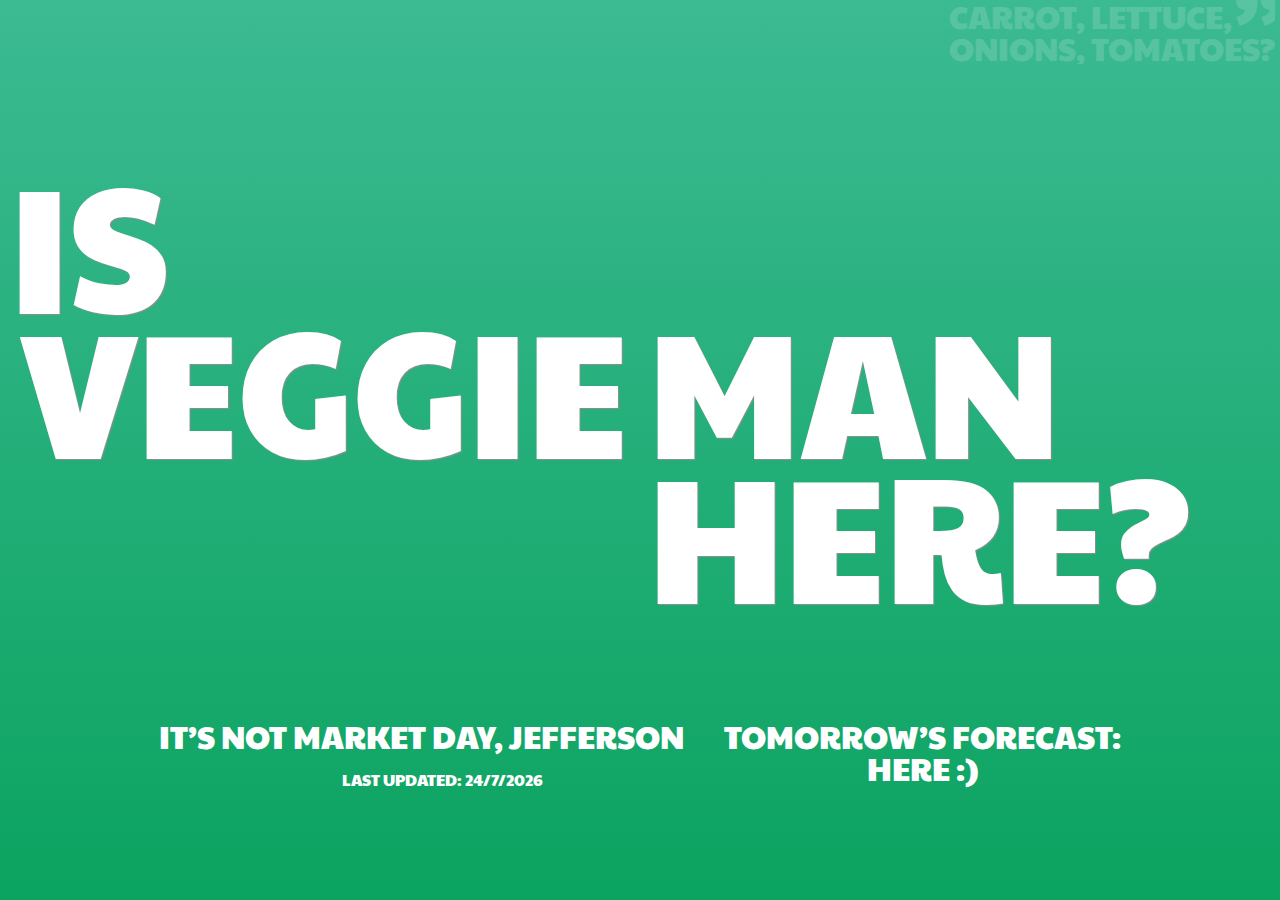
==== index.html @ 0c442a81 "Config changes as he is here this week :)" ====
<!DOCTYPE html>
<html lang="en">
<head>
	<meta charset="utf-8" />
	<!-- Prefetch the DNS for externally hosted files - http://goo.gl/TOCXgm -->
	<link rel="dns-prefetch" href="https://fonts.googleapis.com">
	<link rel="preconnect" href="https://fonts.gstatic.com" crossorigin>

	<meta http-equiv="X-UA-Compatible" content="IE=edge">
	<title>isveggiemanhere?</title>
	<meta name="viewport" content="width=device-width, initial-scale=1">

	<meta name="description" content="Find the answer to most important question every Wednesday and Saturday. Is veggie man here?">
	<meta name="robots" content="INDEX,FOLLOW">

	<link rel="stylesheet" href="assets/styles/main.min.css" />

	<link href="https://fonts.googleapis.com/css?family=Paytone+One" rel="stylesheet">

	<link rel="apple-touch-icon" sizes="180x180" href="/apple-touch-icon.png">
	<link rel="icon" type="image/png" sizes="32x32" href="/favicon-32x32.png">
	<link rel="icon" type="image/png" sizes="16x16" href="/favicon-16x16.png">
	<link rel="manifest" href="/site.webmanifest">
	<link rel="mask-icon" href="/safari-pinned-tab.svg" color="#5bbad5">
	<meta name="msapplication-TileColor" content="#00a300">
	<meta name="theme-color" content="#ffffff">
</head>
<body>
	<h1 class="is-he-here">
		<span>Is</span>
		<span>Veggie</span>
		<span>Man</span>
		<span>Here?</span>
	</h1>

	<div class="messages">
		<div>
			<h2 class="js-is-he-here"></h2>
			<p>Last updated: <span class="js-current-date"></span></p>
		</div>

		<div class="forecast-message">
			<h2 class="js-will-he-be-here">Tomorrow&rsquo;s forecast:<br>Here :)</h2>
		</div>
	</div>

	<blockquote>
		Carrot, lettuce,<br>onions, tomatoes?
	</blockquote>

	<script src="assets/scripts/main.min.js"></script>
</body>
</html>
---- assets/styles/main.min.css ----
html,body,div,span,applet,object,iframe,h1,h2,h3,h4,h5,h6,p,blockquote,pre,a,abbr,acronym,address,big,cite,code,del,dfn,em,img,ins,kbd,q,s,samp,small,strike,strong,sub,sup,tt,var,b,u,i,center,dl,dt,dd,ol,ul,li,fieldset,form,label,legend,table,caption,tbody,tfoot,thead,tr,th,td,article,aside,canvas,details,embed,figure,figcaption,footer,header,hgroup,menu,nav,output,ruby,section,summary,time,mark,audio,video{margin:0;padding:0;border:0;font-size:100%;font:inherit;vertical-align:baseline}article,aside,details,figcaption,figure,footer,header,hgroup,menu,nav,section{display:block}body{line-height:1}ol,ul{list-style:none}blockquote,q{quotes:none}blockquote:before,blockquote:after,q:before,q:after{content:'';content:none}table{border-collapse:collapse;border-spacing:0}html{-moz-user-select:none;-ms-user-select:none;-webkit-user-select:none;background:linear-gradient(to top,#0ba360,#3cba92);color:#fff;cursor:url(../images/clippers.png),auto;font-family:'Paytone One',sans-serif;min-height:100vh;text-transform:uppercase;user-select:none}.is-he-here{align-content:center;display:grid;font-size:5em;height:80vh;grid-gap:20px;grid-template-rows:repeat(4,55px);padding:0 20px;text-shadow:1px 1px 1px #909090}.is-he-here span{display:block}.messages{text-align:center}.messages h2{font-size:2rem}.messages p{margin-top:20px}.forecast-message{display:none}blockquote{display:none;font-size:2em;opacity:.15;overflow:hidden;position:absolute;right:5px;top:0}blockquote:before{content:'\201D';display:block;font-size:3em;right:-10px;position:absolute;top:-30px}.he-is-here blockquote{opacity:.85}.he-is-here blockquote:before{opacity:.25}@media screen and (min-width:768px){.is-he-here{font-size:6em;grid-template-columns:repeat(2,auto 1fr)}.is-he-here span:nth-child(1){grid-row:1;margin-left:-5px}.is-he-here span:nth-child(2){grid-row:2}.is-he-here span:nth-child(3){grid-column:2;grid-row:2}.is-he-here span:nth-child(4){grid-column:2;grid-row:3}blockquote{display:block}.messages{display:flex;justify-content:center}.messages * + *{margin-left:40px}.forecast-message{display:flex}}@media screen and (min-width:960px){.is-he-here{font-size:8em;grid-template-rows:repeat(3,125px)}.is-he-here span:nth-child(1){margin-left:-10px}}@media screen and (min-width:1220px){.is-he-here{font-size:11em}}@media screen and (min-width:1920px){.is-he-here{font-size:14em;grid-gap:65px 20px;padding:0 40px}.messages{margin-top:40px}}
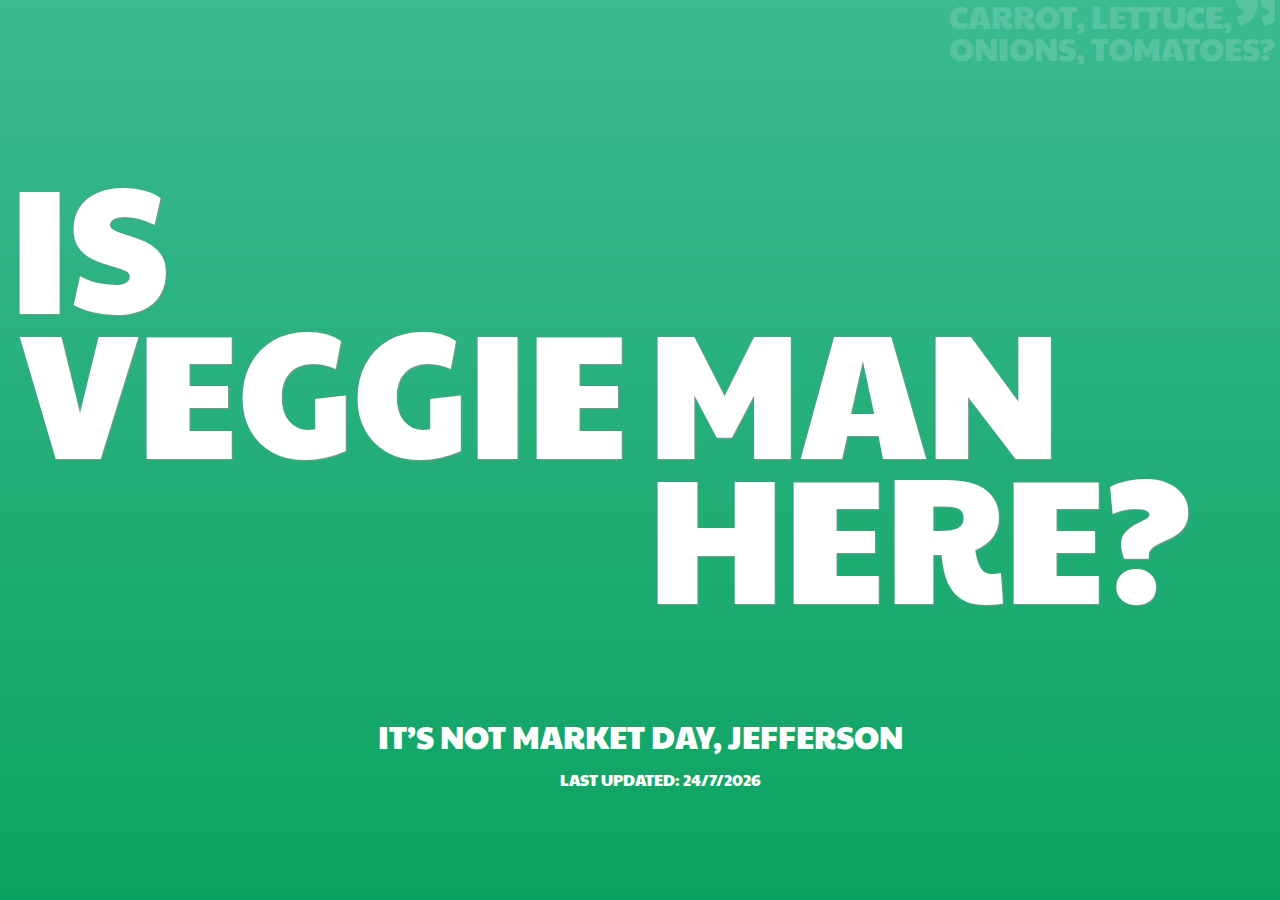
==== commit beecc73b: "Remove forecast" ====
--- a/index.html
+++ b/index.html
@@ -39,9 +39,9 @@
 			<p>Last updated: <span class="js-current-date"></span></p>
 		</div>
 
-		<div class="forecast-message">
+		<!-- <div class="forecast-message">
 			<h2 class="js-will-he-be-here">Tomorrow&rsquo;s forecast:<br>Here :)</h2>
-		</div>
+		</div> -->
 	</div>
 
 	<blockquote>
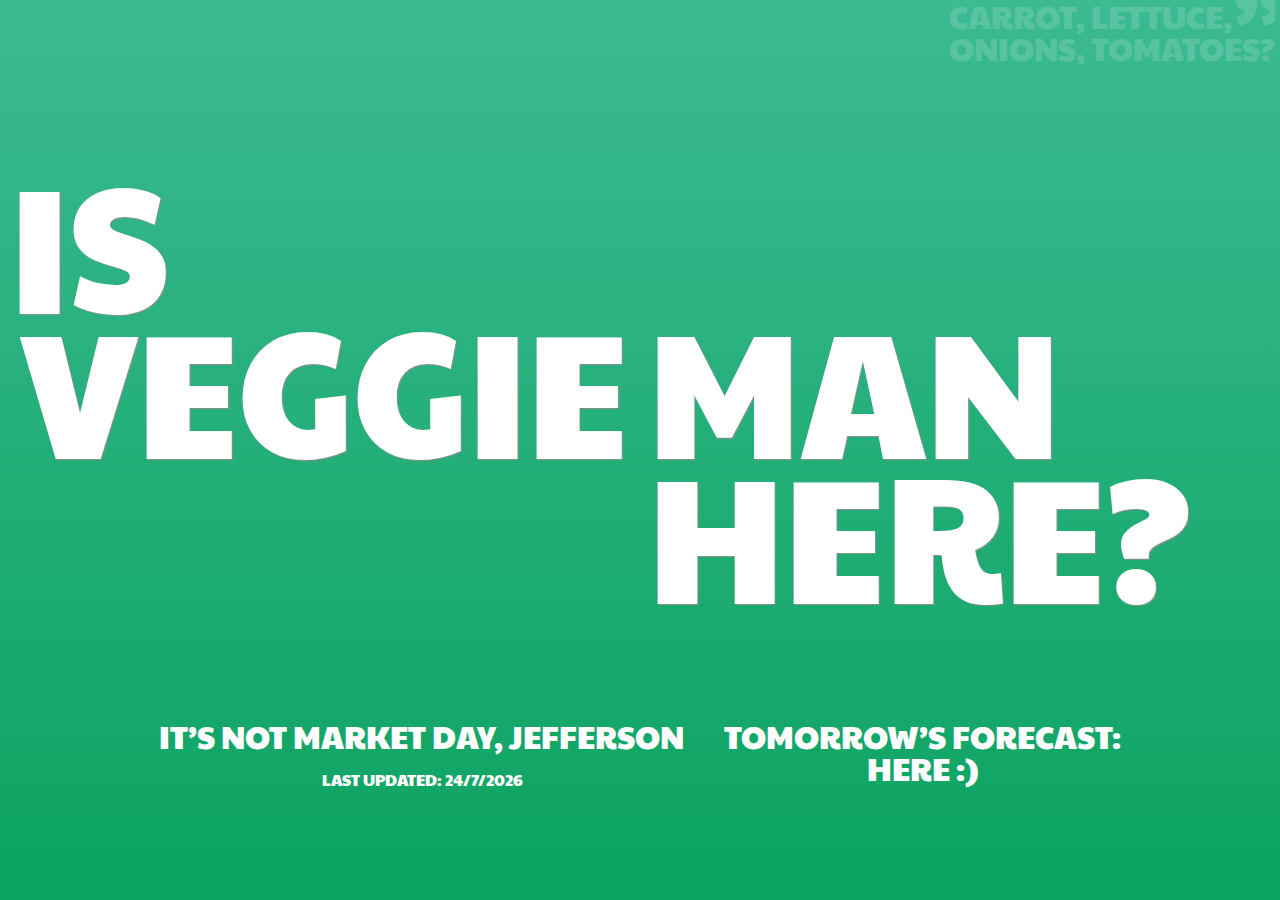
==== commit fe40c50e: "Tomorrow's forecast" ====
--- a/index.html
+++ b/index.html
@@ -39,9 +39,9 @@
 			<p>Last updated: <span class="js-current-date"></span></p>
 		</div>
 
-		<!-- <div class="forecast-message">
+		<div class="forecast-message">
 			<h2 class="js-will-he-be-here">Tomorrow&rsquo;s forecast:<br>Here :)</h2>
-		</div> -->
+		</div>
 	</div>
 
 	<blockquote>
--- a/assets/styles/main.min.css
+++ b/assets/styles/main.min.css
@@ -1 +1 @@
-html,body,div,span,applet,object,iframe,h1,h2,h3,h4,h5,h6,p,blockquote,pre,a,abbr,acronym,address,big,cite,code,del,dfn,em,img,ins,kbd,q,s,samp,small,strike,strong,sub,sup,tt,var,b,u,i,center,dl,dt,dd,ol,ul,li,fieldset,form,label,legend,table,caption,tbody,tfoot,thead,tr,th,td,article,aside,canvas,details,embed,figure,figcaption,footer,header,hgroup,menu,nav,output,ruby,section,summary,time,mark,audio,video{margin:0;padding:0;border:0;font-size:100%;font:inherit;vertical-align:baseline}article,aside,details,figcaption,figure,footer,header,hgroup,menu,nav,section{display:block}body{line-height:1}ol,ul{list-style:none}blockquote,q{quotes:none}blockquote:before,blockquote:after,q:before,q:after{content:'';content:none}table{border-collapse:collapse;border-spacing:0}html{-moz-user-select:none;-ms-user-select:none;-webkit-user-select:none;background:linear-gradient(to top,#0ba360,#3cba92);color:#fff;cursor:url(../images/clippers.png),auto;font-family:'Paytone One',sans-serif;min-height:100vh;text-transform:uppercase;user-select:none}.is-he-here{align-content:center;display:grid;font-size:5em;height:80vh;grid-gap:20px;grid-template-rows:repeat(4,55px);padding:0 20px;text-shadow:1px 1px 1px #909090}.is-he-here span{display:block}.messages{text-align:center}.messages h2{font-size:2rem}.messages p{margin-top:20px}.forecast-message{display:none}blockquote{display:none;font-size:2em;opacity:.15;overflow:hidden;position:absolute;right:5px;top:0}blockquote:before{content:'\201D';display:block;font-size:3em;right:-10px;position:absolute;top:-30px}.he-is-here blockquote{opacity:.85}.he-is-here blockquote:before{opacity:.25}@media screen and (min-width:768px){.is-he-here{font-size:6em;grid-template-columns:repeat(2,auto 1fr)}.is-he-here span:nth-child(1){grid-row:1;margin-left:-5px}.is-he-here span:nth-child(2){grid-row:2}.is-he-here span:nth-child(3){grid-column:2;grid-row:2}.is-he-here span:nth-child(4){grid-column:2;grid-row:3}blockquote{display:block}.messages{display:flex;justify-content:center}.messages * + *{margin-left:40px}.forecast-message{display:flex}}@media screen and (min-width:960px){.is-he-here{font-size:8em;grid-template-rows:repeat(3,125px)}.is-he-here span:nth-child(1){margin-left:-10px}}@media screen and (min-width:1220px){.is-he-here{font-size:11em}}@media screen and (min-width:1920px){.is-he-here{font-size:14em;grid-gap:65px 20px;padding:0 40px}.messages{margin-top:40px}}+html,body,div,span,applet,object,iframe,h1,h2,h3,h4,h5,h6,p,blockquote,pre,a,abbr,acronym,address,big,cite,code,del,dfn,em,img,ins,kbd,q,s,samp,small,strike,strong,sub,sup,tt,var,b,u,i,center,dl,dt,dd,ol,ul,li,fieldset,form,label,legend,table,caption,tbody,tfoot,thead,tr,th,td,article,aside,canvas,details,embed,figure,figcaption,footer,header,hgroup,menu,nav,output,ruby,section,summary,time,mark,audio,video{margin:0;padding:0;border:0;font-size:100%;font:inherit;vertical-align:baseline}article,aside,details,figcaption,figure,footer,header,hgroup,menu,nav,section{display:block}body{line-height:1}ol,ul{list-style:none}blockquote,q{quotes:none}blockquote:before,blockquote:after,q:before,q:after{content:'';content:none}table{border-collapse:collapse;border-spacing:0}html{-moz-user-select:none;-ms-user-select:none;-webkit-user-select:none;background:linear-gradient(to top,#0ba360,#3cba92);color:#fff;cursor:url(../images/clippers.png),auto;font-family:'Paytone One',sans-serif;min-height:100vh;text-transform:uppercase;user-select:none}.is-he-here{align-content:center;display:grid;font-size:5em;height:80vh;grid-gap:20px;grid-template-rows:repeat(4,55px);padding:0 20px;text-shadow:1px 1px 1px #909090}.is-he-here span{display:block}.messages{text-align:center}.messages h2{font-size:2rem}.messages p{margin-top:20px}.forecast-message{display:none}blockquote{display:none;font-size:2em;opacity:.15;overflow:hidden;position:absolute;right:5px;top:0}blockquote:before{content:'\201D';display:block;font-size:3em;right:-10px;position:absolute;top:-30px}.he-is-here blockquote{opacity:.85}.he-is-here blockquote:before{opacity:.25}@media screen and (min-width:768px){.is-he-here{font-size:6em;grid-template-columns:repeat(2,auto 1fr)}.is-he-here span:nth-child(1){grid-row:1;margin-left:-5px}.is-he-here span:nth-child(2){grid-row:2}.is-he-here span:nth-child(3){grid-column:2;grid-row:2}.is-he-here span:nth-child(4){grid-column:2;grid-row:3}blockquote{display:block}.messages{display:flex;justify-content:center}.forecast-message{display:flex;margin-left:40px}}@media screen and (min-width:960px){.is-he-here{font-size:8em;grid-template-rows:repeat(3,125px)}.is-he-here span:nth-child(1){margin-left:-10px}}@media screen and (min-width:1220px){.is-he-here{font-size:11em}}@media screen and (min-width:1920px){.is-he-here{font-size:14em;grid-gap:65px 20px;padding:0 40px}.messages{margin-top:40px}}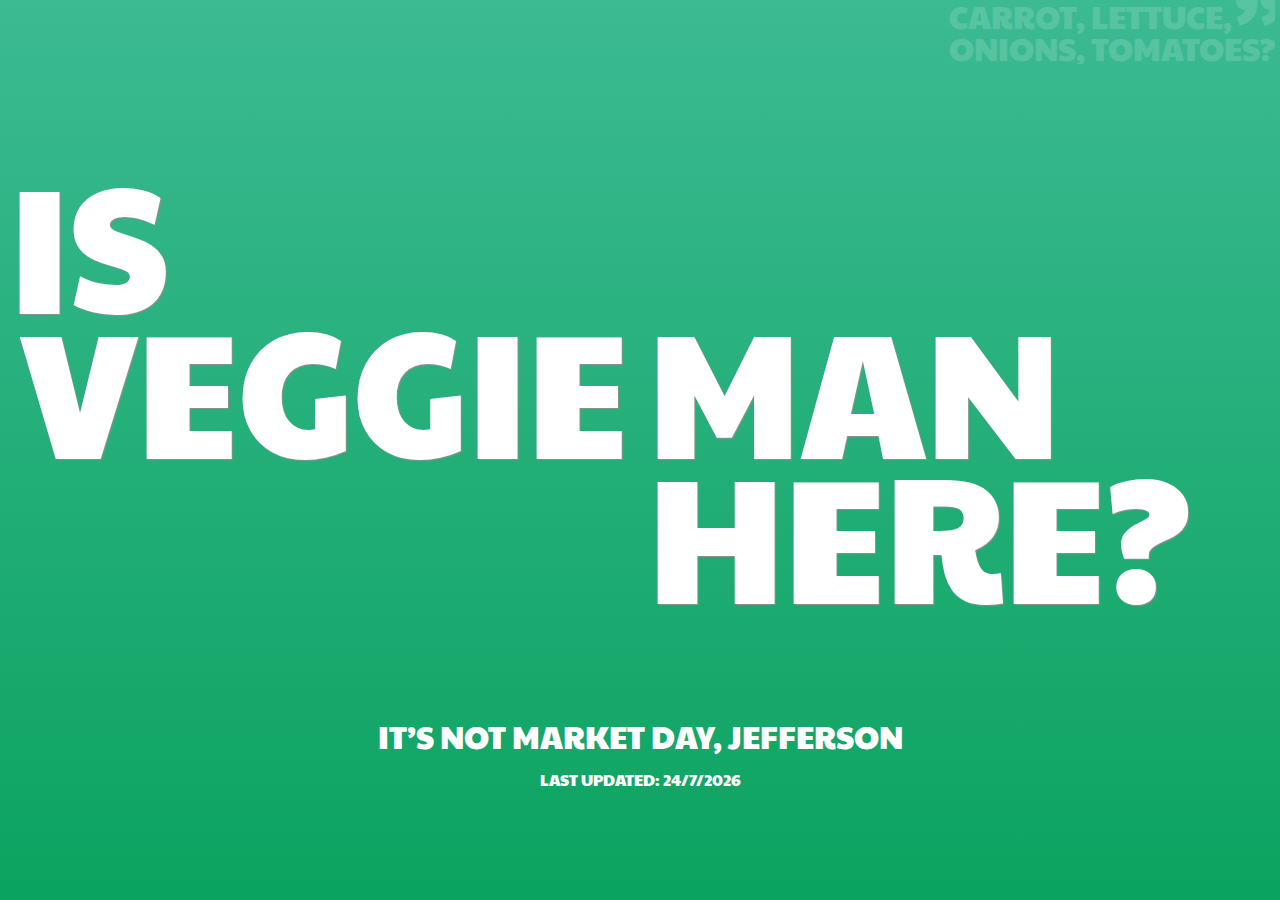
==== commit d1630af7: "Removed forecast" ====
--- a/index.html
+++ b/index.html
@@ -13,7 +13,7 @@
 	<meta name="description" content="Find the answer to most important question every Wednesday and Saturday. Is veggie man here?">
 	<meta name="robots" content="INDEX,FOLLOW">
 
-	<link rel="stylesheet" href="assets/styles/main.min.css" />
+	<link rel="stylesheet" href="assets/styles/main.css" />
 
 	<link href="https://fonts.googleapis.com/css?family=Paytone+One" rel="stylesheet">
 
@@ -26,6 +26,12 @@
 	<meta name="theme-color" content="#ffffff">
 </head>
 <body>
+	<!-- <video autoplay loop>
+		<source src="assets/videos/veggie-man.mp4" type="video/mp4">
+	</video>
+
+	<span class="ding-kerching">Video by <a href="https://www.shutterstock.com/g/tm%20harding" target="_blank" rel="nofollow">Thomas Harding</a></span> -->
+
 	<h1 class="is-he-here">
 		<span>Is</span>
 		<span>Veggie</span>
@@ -39,9 +45,9 @@
 			<p>Last updated: <span class="js-current-date"></span></p>
 		</div>
 
-		<div class="forecast-message">
+		<!-- <div class="forecast-message">
 			<h2 class="js-will-he-be-here">Tomorrow&rsquo;s forecast:<br>Here :)</h2>
-		</div>
+		</div> -->
 	</div>
 
 	<blockquote>
--- a/assets/styles/main.css
+++ b/assets/styles/main.css
@@ -0,0 +1,288 @@
+html,
+body,
+div,
+span,
+applet,
+object,
+iframe,
+h1,
+h2,
+h3,
+h4,
+h5,
+h6,
+p,
+blockquote,
+pre,
+a,
+abbr,
+acronym,
+address,
+big,
+cite,
+code,
+del,
+dfn,
+em,
+img,
+ins,
+kbd,
+q,
+s,
+samp,
+small,
+strike,
+strong,
+sub,
+sup,
+tt,
+var,
+b,
+u,
+i,
+center,
+dl,
+dt,
+dd,
+ol,
+ul,
+li,
+fieldset,
+form,
+label,
+legend,
+table,
+caption,
+tbody,
+tfoot,
+thead,
+tr,
+th,
+td,
+article,
+aside,
+canvas,
+details,
+embed,
+figure,
+figcaption,
+footer,
+header,
+hgroup,
+menu,
+nav,
+output,
+ruby,
+section,
+summary,
+time,
+mark,
+audio,
+video {
+	margin: 0;
+	padding: 0;
+	border: 0;
+	font-size: 100%;
+	font: inherit;
+	vertical-align: baseline;
+}
+
+/* HTML5 display-role reset for older browsers */
+
+article,
+aside,
+details,
+figcaption,
+figure,
+footer,
+header,
+hgroup,
+menu,
+nav,
+section {
+	display: block;
+}
+
+body {
+	line-height: 1;
+}
+
+ol,
+ul {
+	list-style: none;
+}
+
+blockquote,
+q {
+	quotes: none;
+}
+
+blockquote:before,
+blockquote:after,
+q:before,
+q:after {
+	content: '';
+	content: none;
+}
+
+table {
+	border-collapse: collapse;
+	border-spacing: 0;
+}
+
+/* Page custom styles */
+
+html {
+	-moz-user-select: none;
+	-ms-user-select: none;
+	-webkit-user-select: none;
+	background: linear-gradient(to top, #0ba360, #3cba92);
+	color: #fff;
+	cursor: url(../images/clippers.png), auto;
+	font-family: 'Paytone One', sans-serif;
+	min-height: 100vh;
+	text-transform: uppercase;
+	user-select: none;
+}
+
+.is-he-here {
+	align-content: center;
+	display: grid;
+	font-size: 5em;
+	height: 80vh;
+	grid-gap: 20px;
+	grid-template-rows: repeat(4, 55px);
+	padding: 0 20px;
+	text-shadow: 1px 1px 1px #909090;
+}
+
+.is-he-here span {
+	display: block;
+}
+
+/* Is he here? plus the updated day */
+
+.messages {
+	text-align: center;
+}
+
+.messages h2 {
+	font-size: 2rem;
+}
+
+.messages p {
+	margin-top: 20px;
+}
+
+.forecast-message {
+	display: none;
+}
+
+/* Carrot, onion, tomato, lettuce? */
+
+blockquote {
+	display: none;
+	font-size: 2em;
+	opacity: .15;
+	overflow: hidden;
+	position: absolute;
+	right: 5px;
+	top: 0;
+}
+
+blockquote:before {
+	content: '\201D';
+	display: block;
+	font-size: 3em;
+	right: -10px;
+	position: absolute;
+	top: -30px;
+}
+
+.he-is-here blockquote {
+	opacity: .85;
+}
+
+.he-is-here blockquote:before {
+	opacity: .25;
+}
+
+@media screen and (min-width: 768px) {
+	.is-he-here {
+		font-size: 6em;
+		grid-template-columns: repeat(2, auto 1fr);
+	}
+
+	/* Is */
+
+	.is-he-here span:nth-child(1) {
+		/* grid-column: 1 / 5; */
+		grid-row: 1;
+		margin-left: -5px;
+	}
+
+	/* Veggie */
+
+	.is-he-here span:nth-child(2) {
+		/* grid-column: 1 / 5; */
+		grid-row: 2;
+	}
+
+	/* Man */
+
+	.is-he-here span:nth-child(3) {
+		grid-column: 2;
+		grid-row: 2;
+	}
+
+	/* Here? */
+
+	.is-he-here span:nth-child(4) {
+		grid-column: 2;
+		grid-row: 3;
+	}
+
+	blockquote {
+		display: block;
+	}
+
+	.messages {
+		display: flex;
+		justify-content: center;
+	}
+
+	.forecast-message {
+		display: flex;
+		margin-left: 40px;
+	}
+}
+
+@media screen and (min-width: 960px) {
+	.is-he-here {
+		font-size: 8em;
+		grid-template-rows: repeat(3, 125px);
+	}
+
+	.is-he-here span:nth-child(1) {
+		/* For some reason the 'is' doesn't line up with the word below :( */
+		margin-left: -10px;
+	}
+}
+
+@media screen and (min-width: 1220px) {
+	.is-he-here {
+		font-size: 11em;
+	}
+}
+
+@media screen and (min-width: 1920px) {
+	.is-he-here {
+		font-size: 14em;
+		grid-gap: 65px 20px;
+		padding: 0 40px;
+	}
+
+	.messages {
+		margin-top: 40px;
+	}
+}
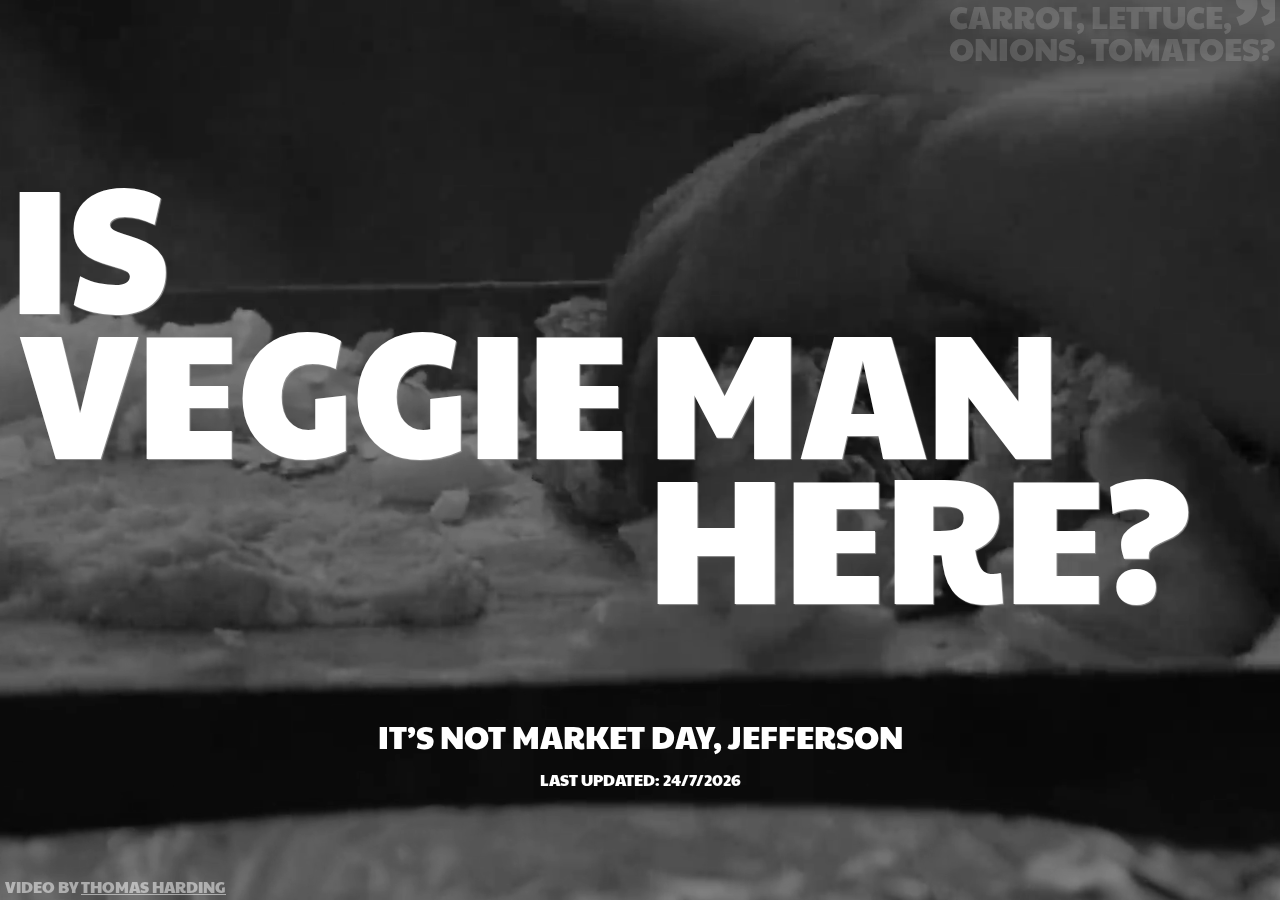
==== commit 38e83263: "Added video bg!" ====
--- a/index.html
+++ b/index.html
@@ -26,11 +26,11 @@
 	<meta name="theme-color" content="#ffffff">
 </head>
 <body>
-	<!-- <video autoplay loop>
+	<video autoplay loop muted playsinline>
 		<source src="assets/videos/veggie-man.mp4" type="video/mp4">
 	</video>
 
-	<span class="ding-kerching">Video by <a href="https://www.shutterstock.com/g/tm%20harding" target="_blank" rel="nofollow">Thomas Harding</a></span> -->
+	<span class="ding-kerching">Video by <a href="https://www.shutterstock.com/g/tm%20harding" target="_blank" rel="nofollow">Thomas Harding</a></span>
 
 	<h1 class="is-he-here">
 		<span>Is</span>
--- a/assets/styles/main.css
+++ b/assets/styles/main.css
@@ -145,6 +145,30 @@
 	user-select: none;
 }
 
+video {
+	height: 100vh;
+	left: 0;
+	object-fit: cover;
+	position: absolute;
+	top: 0;
+	width: 100%;
+	z-index: -1;
+}
+
+/* Video credit */
+
+.ding-kerching {
+	bottom: 5px;
+	left: 5px;
+	opacity: .5;
+	position: absolute;
+	/*top: 5px;*/
+}
+
+.ding-kerching a {
+	color: #fff;
+}
+
 .is-he-here {
 	align-content: center;
 	display: grid;
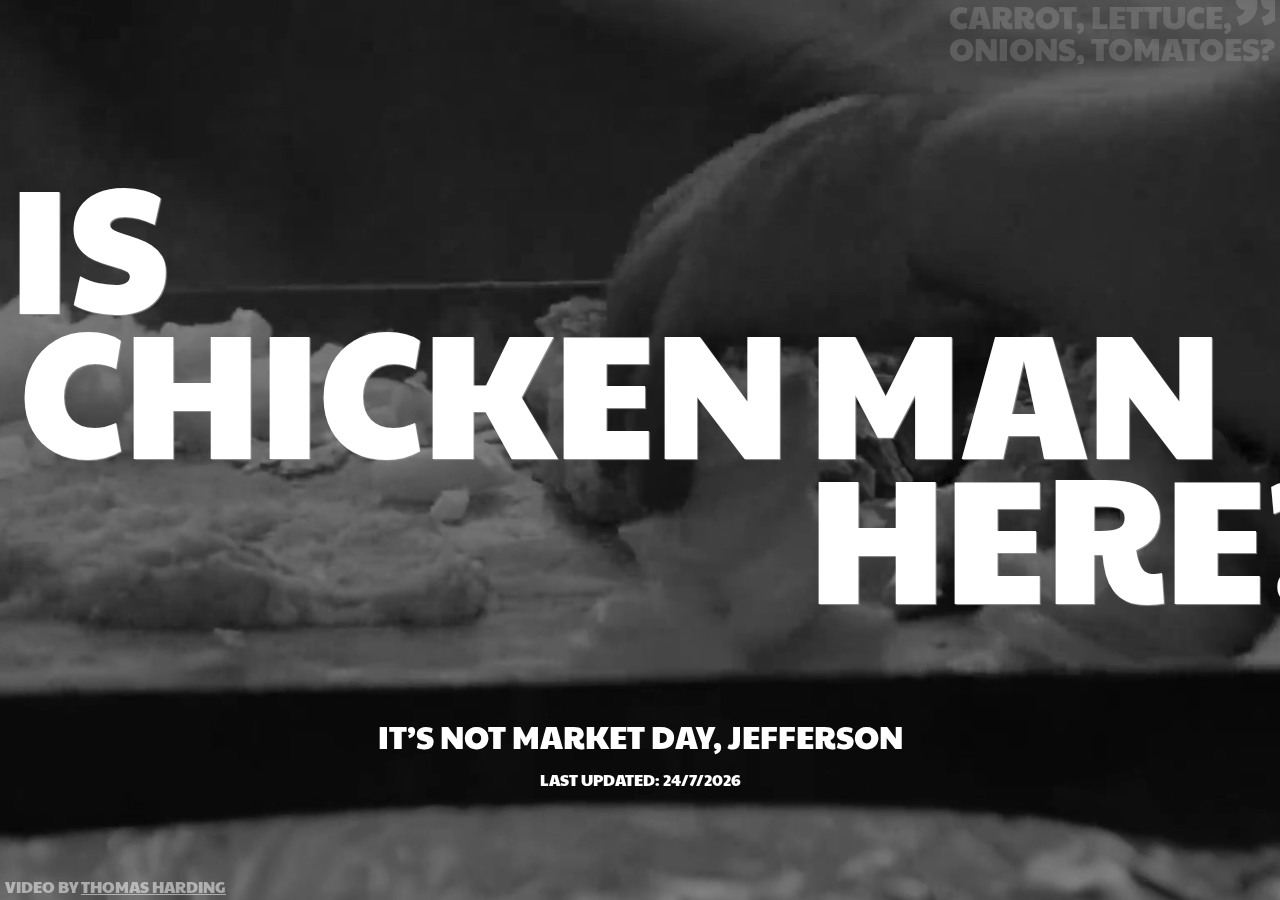
==== commit 8134fb84: "Bantz" ====
--- a/index.html
+++ b/index.html
@@ -34,7 +34,7 @@
 
 	<h1 class="is-he-here">
 		<span>Is</span>
-		<span>Veggie</span>
+		<span>Chicken</span>
 		<span>Man</span>
 		<span>Here?</span>
 	</h1>
--- a/assets/styles/main.css
+++ b/assets/styles/main.css
@@ -159,6 +159,7 @@
 
 .ding-kerching {
 	bottom: 5px;
+	display: none;
 	left: 5px;
 	opacity: .5;
 	position: absolute;
@@ -279,6 +280,10 @@
 		display: flex;
 		margin-left: 40px;
 	}
+
+	.ding-kerching {
+		display: block;
+	}
 }
 
 @media screen and (min-width: 960px) {
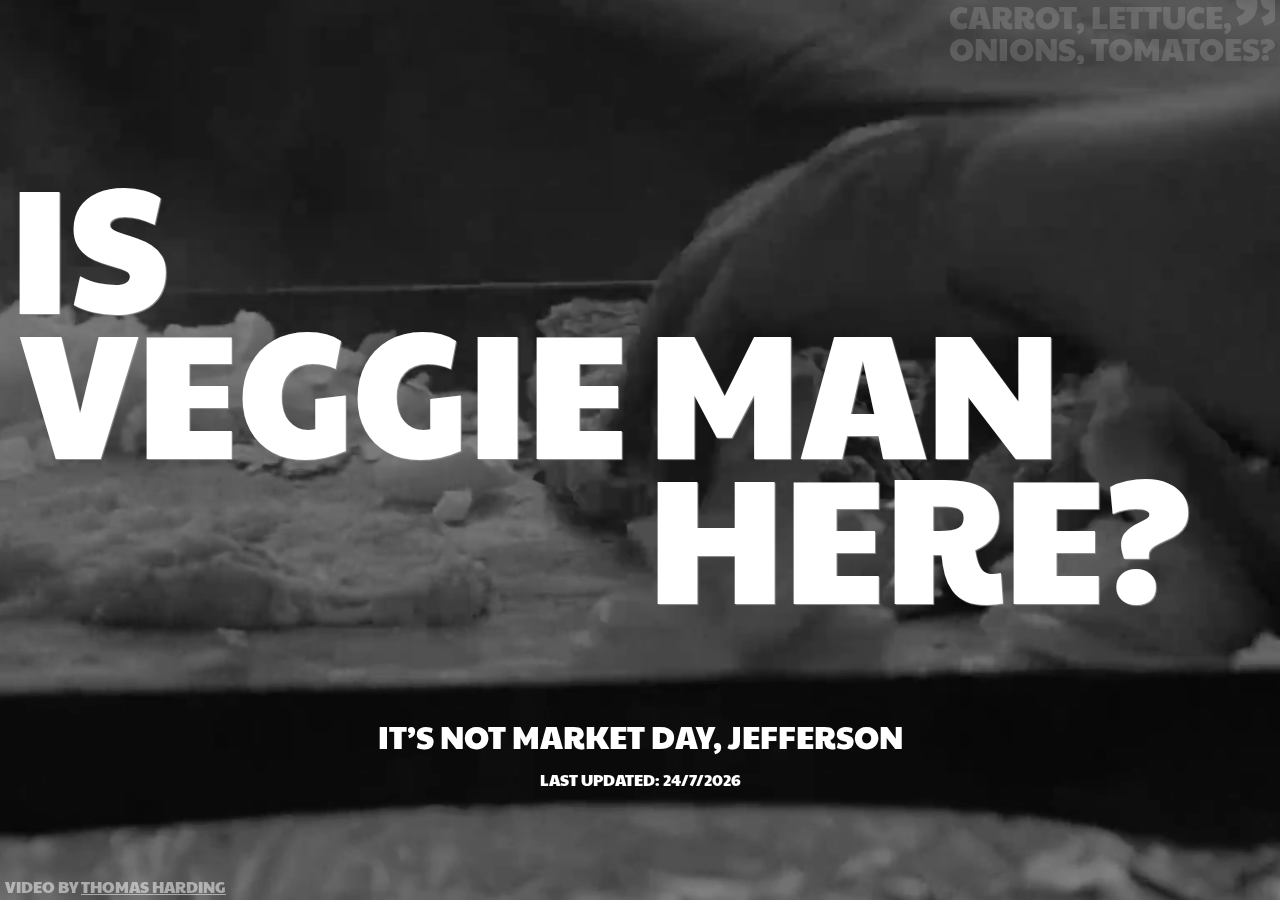
==== commit d551ff45: "</bantz>" ====
--- a/index.html
+++ b/index.html
@@ -34,7 +34,7 @@
 
 	<h1 class="is-he-here">
 		<span>Is</span>
-		<span>Chicken</span>
+		<span>Veggie</span>
 		<span>Man</span>
 		<span>Here?</span>
 	</h1>
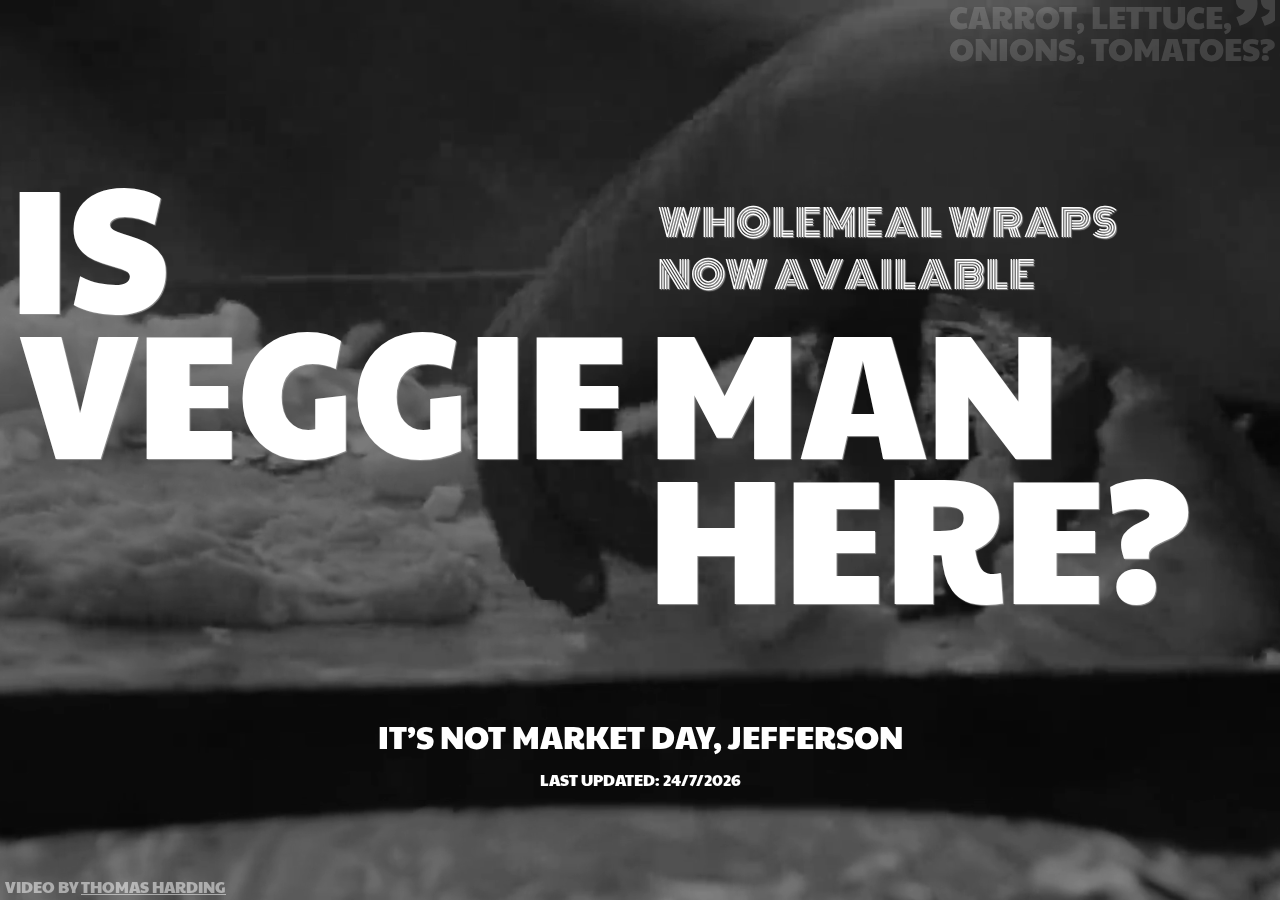
==== commit 5183a962: "General updates" ====
--- a/index.html
+++ b/index.html
@@ -13,9 +13,9 @@
 	<meta name="description" content="Find the answer to most important question every Wednesday and Saturday. Is veggie man here?">
 	<meta name="robots" content="INDEX,FOLLOW">
 
-	<link rel="stylesheet" href="assets/styles/main.css" />
+	<link rel="stylesheet" href="assets/styles/main.min.css" />
 
-	<link href="https://fonts.googleapis.com/css?family=Paytone+One" rel="stylesheet">
+	<link href="https://fonts.googleapis.com/css?family=Monoton|Paytone+One&display=swap" rel="stylesheet">
 
 	<link rel="apple-touch-icon" sizes="180x180" href="/apple-touch-icon.png">
 	<link rel="icon" type="image/png" sizes="32x32" href="/favicon-32x32.png">
@@ -37,6 +37,7 @@
 		<span>Veggie</span>
 		<span>Man</span>
 		<span>Here?</span>
+		<span class="wholemeal-neon">Wholemeal wraps now available</span>
 	</h1>
 
 	<div class="messages">
--- a/assets/styles/main.min.css
+++ b/assets/styles/main.min.css
@@ -0,0 +1 @@
+html,body,div,span,applet,object,iframe,h1,h2,h3,h4,h5,h6,p,blockquote,pre,a,abbr,acronym,address,big,cite,code,del,dfn,em,img,ins,kbd,q,s,samp,small,strike,strong,sub,sup,tt,var,b,u,i,center,dl,dt,dd,ol,ul,li,fieldset,form,label,legend,table,caption,tbody,tfoot,thead,tr,th,td,article,aside,canvas,details,embed,figure,figcaption,footer,header,hgroup,menu,nav,output,ruby,section,summary,time,mark,audio,video{margin:0;padding:0;border:0;font-size:100%;font:inherit;vertical-align:baseline}article,aside,details,figcaption,figure,footer,header,hgroup,menu,nav,section{display:block}body{line-height:1}ol,ul{list-style:none}blockquote,q{quotes:none}blockquote:before,blockquote:after,q:before,q:after{content:'';content:none}table{border-collapse:collapse;border-spacing:0}html{-moz-user-select:none;-ms-user-select:none;-webkit-user-select:none;background:linear-gradient(to top,#0ba360,#3cba92);color:#fff;cursor:url(../images/clippers.png) 0 64,auto;font-family:'Paytone One',sans-serif;min-height:100vh;text-transform:uppercase;user-select:none}video{height:100vh;left:0;object-fit:cover;position:absolute;top:0;width:100%;z-index:-1}.ding-kerching{bottom:5px;display:none;left:5px;opacity:.5;position:absolute}.ding-kerching a{color:#fff}.is-he-here{align-content:center;display:grid;font-size:5em;height:80vh;grid-gap:20px;grid-template-rows:repeat(4,55px);padding:0 20px;text-shadow:1px 1px 1px #909090}.is-he-here span{display:block}.messages{text-align:center}.messages h2{font-size:2rem}.messages p{margin-top:20px}.forecast-message{display:none}blockquote{display:none;font-size:2em;opacity:.15;overflow:hidden;position:absolute;right:5px;top:0}blockquote:before{content:'\201D';display:block;font-size:3em;right:-10px;position:absolute;top:-30px}.he-is-here blockquote{opacity:.85}.he-is-here blockquote:before{opacity:.25}.wholemeal-neon{animation:neon 1.5s ease-in-out infinite alternate;font-family:Monoton;font-size:28px;letter-spacing:1px;line-height:1.4;margin-left:10px;margin-top:40px}@media screen and (min-width:768px){.is-he-here{font-size:6em;grid-template-columns:repeat(2,auto 1fr)}.is-he-here span:nth-child(1){grid-row:1;margin-left:-5px}.is-he-here span:nth-child(2){grid-row:2}.is-he-here span:nth-child(3){grid-column:2;grid-row:2}.is-he-here span:nth-child(4){grid-column:2;grid-row:3}.is-he-here span:nth-child(5){align-self:center;display:flex;grid-column:2;grid-row:1}blockquote{display:block}.messages{display:flex;justify-content:center}.forecast-message{display:flex;margin-left:40px}.ding-kerching{display:block}.wholemeal-neon{margin-top:0}}@media screen and (min-width:960px){.is-he-here{font-size:8em;grid-template-rows:repeat(3,125px)}.is-he-here span:nth-child(1){margin-left:-10px}.wholemeal-neon{margin-top:40px}}@media screen and (min-width:1220px){.is-he-here{font-size:11em}.wholemeal-neon{font-size:37px;margin-top:70px}}@media screen and (min-width:1920px){.is-he-here{font-size:14em;grid-gap:65px 20px;padding:0 40px}.messages{margin-top:40px}}@-webkit-keyframes neon{from{text-shadow:0 0 10px #fff,0 0 20px #fff,0 0 30px #fff,0 0 40px #3cba92,0 0 70px #3cba92,0 0 80px #3cba92,0 0 100px #3cba92,0 0 150px #3cba92}to{text-shadow:0 0 5px #fff,0 0 10px #fff,0 0 15px #fff,0 0 20px #3cba92,0 0 35px #3cba92,0 0 40px #3cba92,0 0 50px #3cba92,0 0 75px #3cba92}}